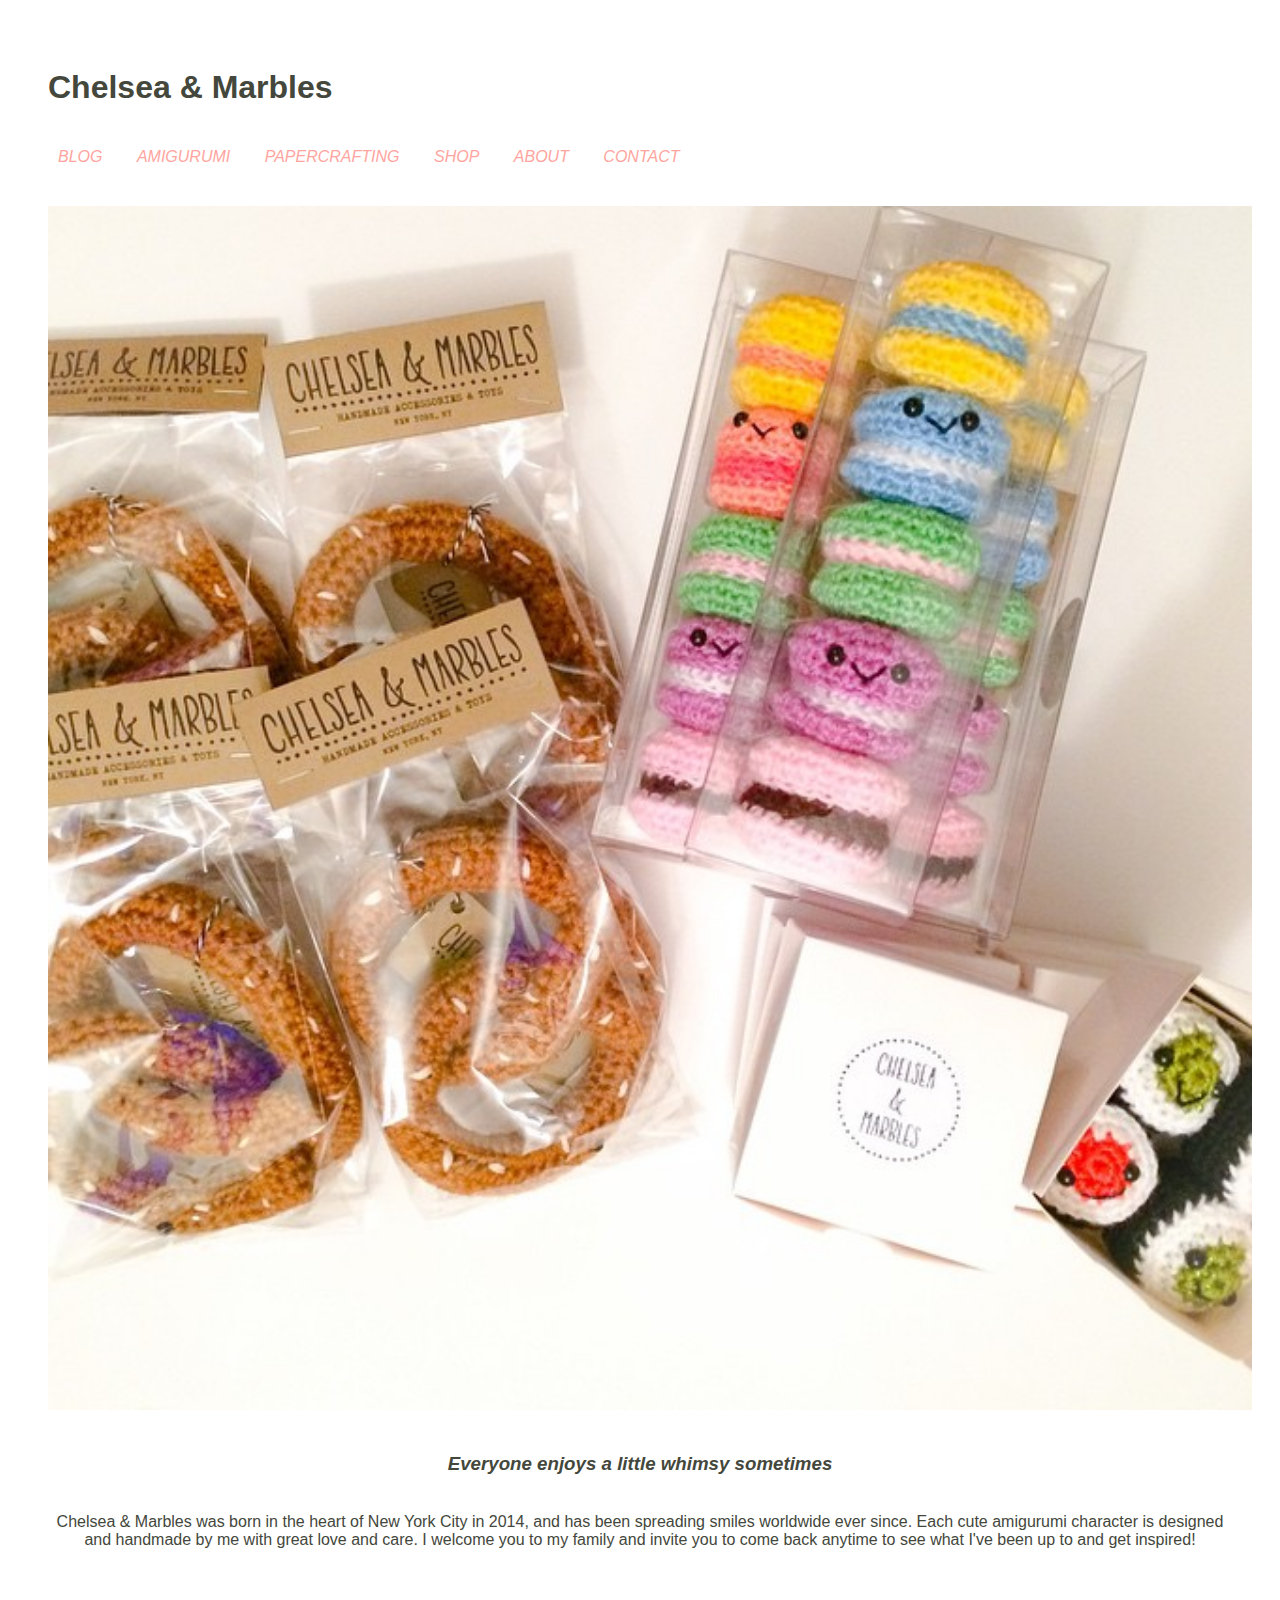
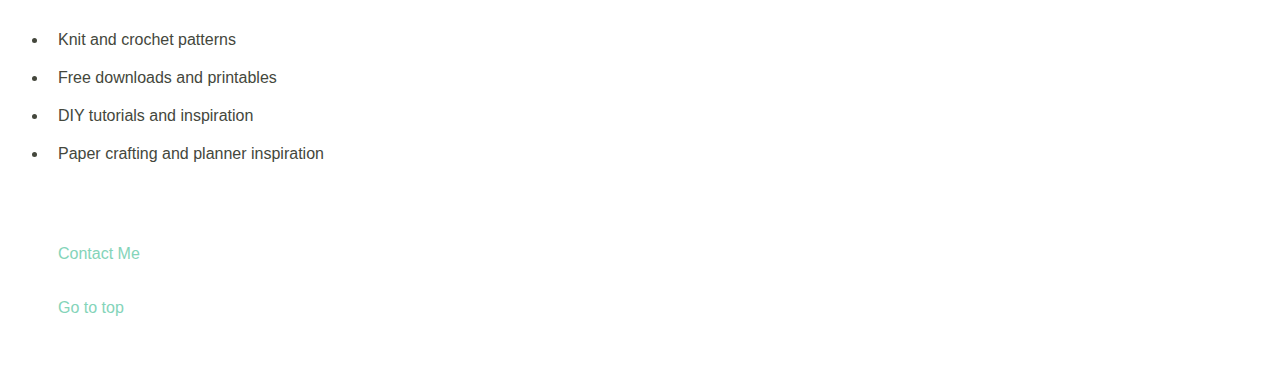
==== unit_3/index.html @ e8615673 "unit_3 project" ====
<!DOCTYPE html>
<html>
	<head>
		<title>Chelsea &amp; Marbles</title>
		<link rel="stylesheet" type="text/css" href="css/style.css">
	</head>
<body>

	<header>
		<h1>Chelsea &amp; Marbles</h1>

		<nav>
			<a href="#">BLOG</a>
			<a href="#">AMIGURUMI</a>
			<a href="#">PAPERCRAFTING</a>
			<a href="#">SHOP</a>
			<a href="#">ABOUT</a>
			<a href="#">CONTACT</a>	
		</nav>	
	</header>

	<section>
		<img src="images/homepage.jpg">

		<h3>Everyone enjoys a little whimsy sometimes </h3>

		<p>Chelsea &amp; Marbles was born in the heart of New York City in 2014, and has been spreading smiles worldwide ever since. Each cute amigurumi character is designed and handmade by me with great love and care. I welcome you to my family and invite you to come back anytime to see what I've been up to and get inspired!</p>
	</section>

		<ul>
			<li>Knit and crochet patterns</li>
			<li>Free downloads and printables</li>
			<li>DIY tutorials and inspiration</li>
			<li>Paper crafting and planner inspiration</li>
		</ul>


	<footer>
		<p><a href="mailto:chelseaandmarbles@gmail.com">Contact Me</a></p>

		<p><a href="#">Go to top</a></p>
	</footer>	


</body>
</html>
---- unit_3/css/style.css ----
*{
	padding: 10px;
}

body {
	font-family: Helvetica, arial, sans-serif; 
	font-size: 16px;
	color: #44473C;
}

a {
	color: #84D4B9;
	text-decoration: none;
}

nav a{
	color: #FFA5A0;
	font-style: italic;
	margin-right: 10px;
}

section {
	text-align: center;
	color: #44473C;
}

img {
	width: 100%;
}

ul{
	padding: 20px
}

h3{
	font-style: italic;
}
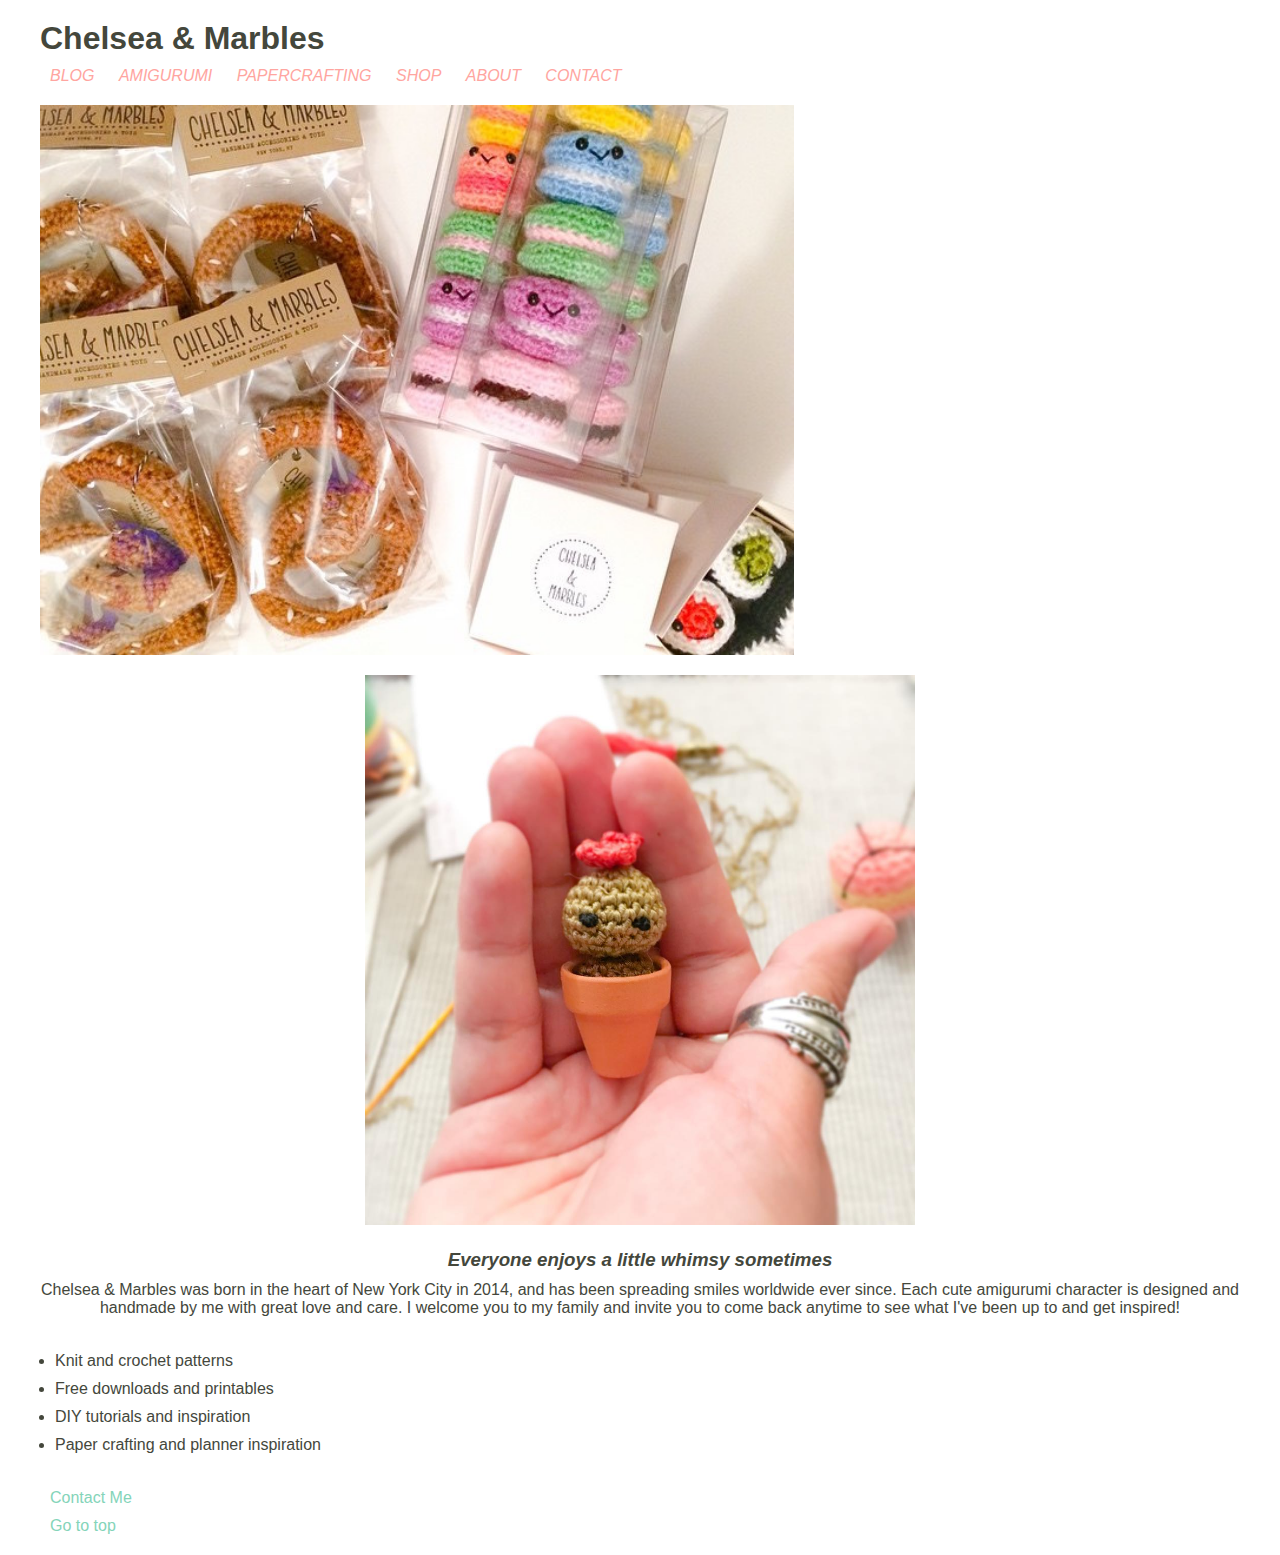
==== commit c55f7914: "unit_3 update" ====
--- a/unit_3/index.html
+++ b/unit_3/index.html
@@ -20,7 +20,14 @@
 	</header>
 
 	<section>
-		<img src="images/homepage.jpg">
+		<img style="float: left;" 
+		src="images/homepage.jpg"
+		alt="amigurumi crochet toys"
+		title="amigurumi toys">
+
+		<img src="images/tiny_amigurumi_cactus.jpg"
+		alt="hand holding miniature cactus"
+		title="miniature amigurumi cactus">
 
 		<h3>Everyone enjoys a little whimsy sometimes </h3>
 
--- a/unit_3/css/style.css
+++ b/unit_3/css/style.css
@@ -1,5 +1,6 @@
 *{
-	padding: 10px;
+	padding: 0px;
+	margin: 10px;
 }
 
 body {
@@ -25,11 +26,12 @@
 }
 
 img {
-	width: 100%;
+	height: 550px
+	
 }
 
 ul{
-	padding: 20px
+	padding: 15px;
 }
 
 h3{
